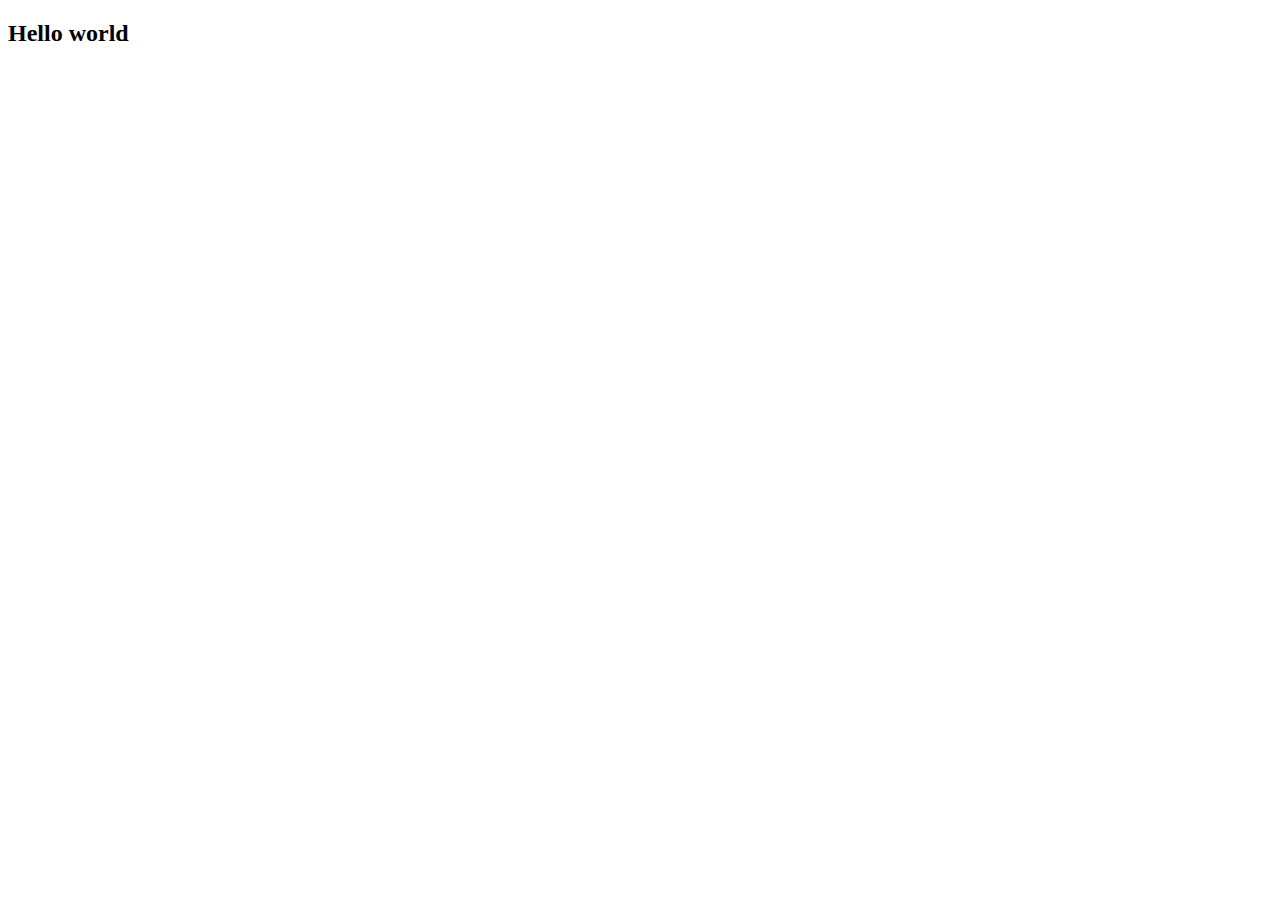
==== index.html @ 7aea9cb6 "first commit" ====
<!DOCTYPE html>
<html lang="en">
<head>
    <meta charset="UTF-8">
    <meta name="viewport" content="width=device-width, initial-scale=1.0">
    <title>Document</title>
</head>
<body>
    
    <h2>Hello world</h2>
    <script src="./script.js"></script>
</body>
</html>
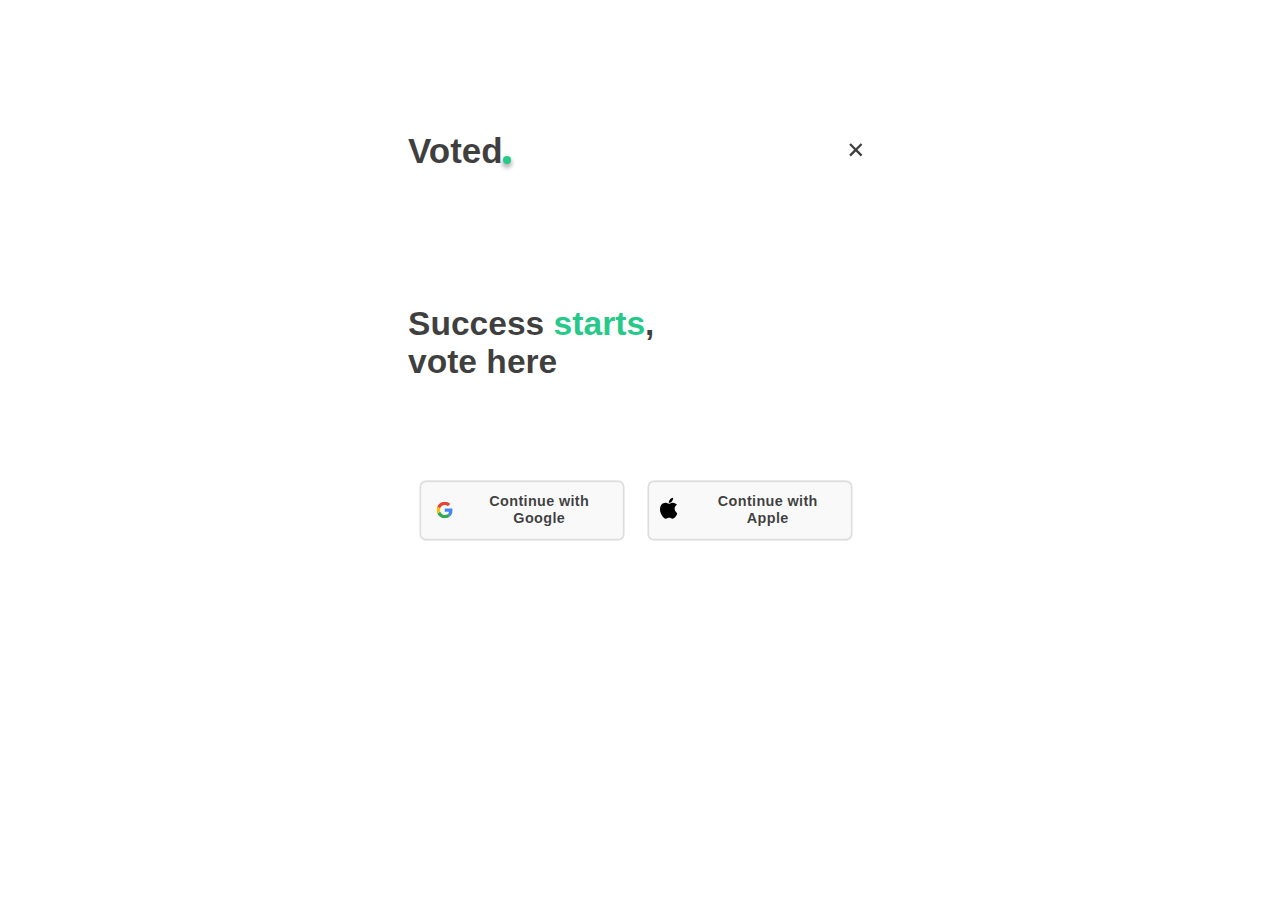
==== commit 4a7942d7: "authentification page is complete" ====
--- a/index.html
+++ b/index.html
@@ -1,13 +1,70 @@
 <!DOCTYPE html>
 <html lang="en">
+
 <head>
     <meta charset="UTF-8">
     <meta name="viewport" content="width=device-width, initial-scale=1.0">
-    <title>Document</title>
+    <link rel="icon" href="./images/online-voting.png" />
+    <link rel="stylesheet" href="style.css">
+    <title>Voted app - Home</title>
 </head>
+
 <body>
+    <main>
+        <div class="title">
+            <div class="logo">
+                <p>Voted</p>
+                <span></span>
+            </div>
+            <button class="close" type="button">
+                <svg width="28" height="28" viewBox="0 0 28 28" fill="none" xmlns="http://www.w3.org/2000/svg">
+                    <path
+                        d="M24.7487 13.1993L19.799 18.1491L14.8492 13.1993L13.1993 14.8492L18.1491 19.799L13.1993 24.7487L14.8492 26.3986L19.799 21.4489L24.7487 26.3986L26.3986 24.7487L21.4489 19.799L26.3986 14.8492L24.7487 13.1993Z"
+                        fill="#000000C0" />
+                </svg>
     
-    <h2>Hello world</h2>
+            </button>
+        </div>
+        <h2>Success <span>starts</span><span>,</span><br>vote here</h2>
+
+        <div class="connect">
+            <button class="but but1">
+                <svg width="24" height="24" viewBox="0 0 48 48" fill="none" xmlns="http://www.w3.org/2000/svg">
+                    <g clip-path="url(#clip0_7_4139)">
+                        <path
+                            d="M23.9995 19.6362V28.9308H36.9158C36.3487 31.9199 34.6466 34.4509 32.094 36.1527L39.883 42.1964C44.4212 38.0074 47.0394 31.8546 47.0394 24.5456C47.0394 22.8438 46.8867 21.2073 46.603 19.6365L23.9995 19.6362Z"
+                            fill="#4285F4" />
+                        <path
+                            d="M10.5492 28.568L8.7925 29.9128L2.57422 34.7563C6.5233 42.589 14.6172 48 23.999 48C30.4788 48 35.9115 45.8618 39.8825 42.1964L32.0934 36.1527C29.9552 37.5927 27.2279 38.4655 23.999 38.4655C17.759 38.4655 12.4574 34.2546 10.559 28.5818L10.5492 28.568Z"
+                            fill="#34A853" />
+                        <path
+                            d="M2.57436 13.2437C0.938084 16.4726 0 20.1163 0 23.9999C0 27.8834 0.938084 31.5271 2.57436 34.7561C2.57436 34.7778 10.5599 28.5597 10.5599 28.5597C10.08 27.1197 9.79624 25.5926 9.79624 23.9996C9.79624 22.4067 10.08 20.8795 10.5599 19.4395L2.57436 13.2437Z"
+                            fill="#FBBC05" />
+                        <path
+                            d="M23.9995 9.55636C27.5341 9.55636 30.6758 10.7781 33.1849 13.1345L40.0576 6.2619C35.8903 2.37833 30.4796 0 23.9995 0C14.6177 0 6.5233 5.38908 2.57422 13.2437L10.5596 19.44C12.4576 13.7672 17.7595 9.55636 23.9995 9.55636Z"
+                            fill="#EA4335" />
+                    </g>
+                    <defs>
+                        <clipPath id="clip0_7_4139">
+                            <rect width="48" height="48" fill="" />
+                        </clipPath>
+                    </defs>
+                </svg>
+                <p>Continue with Google</p>
+            </button>
+            <button class="but but2">
+                <svg width="24" height="24" viewBox="0 0 16 19" fill="none" xmlns="http://www.w3.org/2000/svg">
+                    <path
+                        d="M15.6651 14.811C15.3882 15.4565 15.0461 16.072 14.6441 16.648C14.1071 17.415 13.6661 17.945 13.3281 18.24C12.8031 18.722 12.2391 18.97 11.6361 18.984C11.2041 18.984 10.6821 18.861 10.0741 18.611C9.46414 18.362 8.90414 18.24 8.39114 18.24C7.85414 18.24 7.27814 18.362 6.66114 18.611C6.04514 18.861 5.54714 18.992 5.16614 19.004C4.58914 19.029 4.01214 18.775 3.43714 18.24C3.07014 17.92 2.61114 17.37 2.06014 16.592C1.47014 15.763 0.985141 14.798 0.605141 13.701C0.198141 12.514 -0.00585938 11.366 -0.00585938 10.254C-0.00585938 8.98099 0.269141 7.88199 0.820141 6.96199C1.23689 6.23946 1.83269 5.63643 2.55014 5.21099C3.25761 4.78666 4.06523 4.55818 4.89014 4.54899C5.35014 4.54899 5.95314 4.69099 6.70014 4.97099C7.44714 5.25099 7.92714 5.39299 8.13614 5.39299C8.29414 5.39299 8.82514 5.22599 9.72914 4.89499C10.5821 4.58799 11.3021 4.46099 11.8921 4.51099C13.4921 4.63999 14.6931 5.26999 15.4921 6.40599C14.0621 7.27299 13.3551 8.48599 13.3691 10.043C13.3811 11.256 13.8221 12.265 14.6861 13.066C15.0681 13.4315 15.5138 13.724 16.0011 13.929C15.8951 14.236 15.7831 14.529 15.6651 14.811ZM11.9981 0.379993C11.9981 1.32999 11.6501 2.21799 10.9591 3.03899C10.1231 4.01499 9.11314 4.57999 8.01814 4.49099C8.00382 4.37153 7.99681 4.25131 7.99714 4.13099C7.99714 3.21799 8.39314 2.24199 9.10014 1.44299C9.45214 1.03899 9.90014 0.701993 10.4431 0.433993C10.9851 0.169993 11.4971 0.0239929 11.9791 -0.00100708C11.9921 0.126993 11.9981 0.253993 11.9981 0.379993Z"
+                        fill="black" />
+                </svg>
+                <p>Continue with Apple</p>
+            </button>
+        </div>
+
+    </main>
+
     <script src="./script.js"></script>
 </body>
+
 </html>--- a/style.css
+++ b/style.css
@@ -0,0 +1,146 @@
+*{
+    font-family: Arial;
+    padding: 0;
+    margin: 0;
+    box-sizing: border-box;
+    border: none;
+    outline: none;
+}
+
+:root{
+    --primary-color:#26C98A;
+    --secondary-color:#000000C0;
+    --box-border-div :#0000001C;
+    --box-bg-div: #00000006;
+}
+
+body{
+    height: 100vh;
+    width: 100%;
+    display: flex;
+    justify-content: center;
+    align-items: center;
+}
+
+main{
+    width: 40%;
+    height: 80%;
+    padding: 2.5em 2em 3em 1.5em;
+}
+
+.title{
+    width: 100%;
+    display: flex;
+    justify-content: space-between;
+    align-items: center;
+}
+
+.logo{
+    display: flex;
+    align-items: end;
+}
+
+.logo p{
+    font-size: 35px;
+    font-weight: bold;
+    color: var(--secondary-color);
+}
+
+.logo span{
+    display: block;
+    width: 8px;
+    height: 8px;
+    margin-bottom: 0.4em;
+    background-color: var(--primary-color);
+    box-shadow: 0 3px 4px 1px #0000004C;
+    margin-left: 0.05em;
+    border-radius: 100%;
+}
+
+.close{
+    cursor: pointer;
+    background: #fff;
+    display: block;
+    margin-bottom: 0.75em;
+}
+
+h2{
+    margin-top: 4em;
+    font-size: 2.1em;
+    font-weight: bold;
+    color: var(--secondary-color);
+}
+h2 span:first-child{
+    color: var(--primary-color);
+}
+h2 span:nth-child(2){
+    font-family: 'Trebuchet MS', 'Lucida Sans Unicode', 'Lucida Grande', 'Lucida Sans', Arial, sans-serif;
+}
+
+.connect{
+    padding-top: 6em;
+}
+
+
+.but{
+    width:350px;
+    cursor: pointer;
+    background-color: var(--box-bg-div);
+    display: flex;
+    align-items: center;
+    justify-content: center;
+    padding: 1em 2em;
+    gap: 1.5em;
+    border-radius: 7.5px;
+    border: 2px solid var(--box-border-div);
+}
+
+.but:last-child{
+    margin-top: 1.75em;
+}
+
+.but.but1 svg{
+    transform:  translateX(-10px);
+}
+
+
+.but.but2 svg{
+    transform: translateX(-15px) translateY(-2px);
+}
+
+.but p{
+    font-size: 16px;
+    text-align: center;
+    letter-spacing: 0.025em;
+    font-weight: bold;
+    color: var(--secondary-color);
+}
+
+
+@media (max-width : 500px) {
+    main{
+        width: 100%;
+        height: 100%;
+    }
+
+    .but{
+        width: 100%;
+    }
+}
+
+
+@media (min-width : 500px) {
+    .connect{
+        width: 100%;
+        display: flex;
+        justify-content: space-between;
+        align-items: center;
+        margin: 0 auto;
+    }
+    .but{
+        transform: scale(90%);
+    }
+    .but:last-child{
+        margin-top: 0;
+    }
+}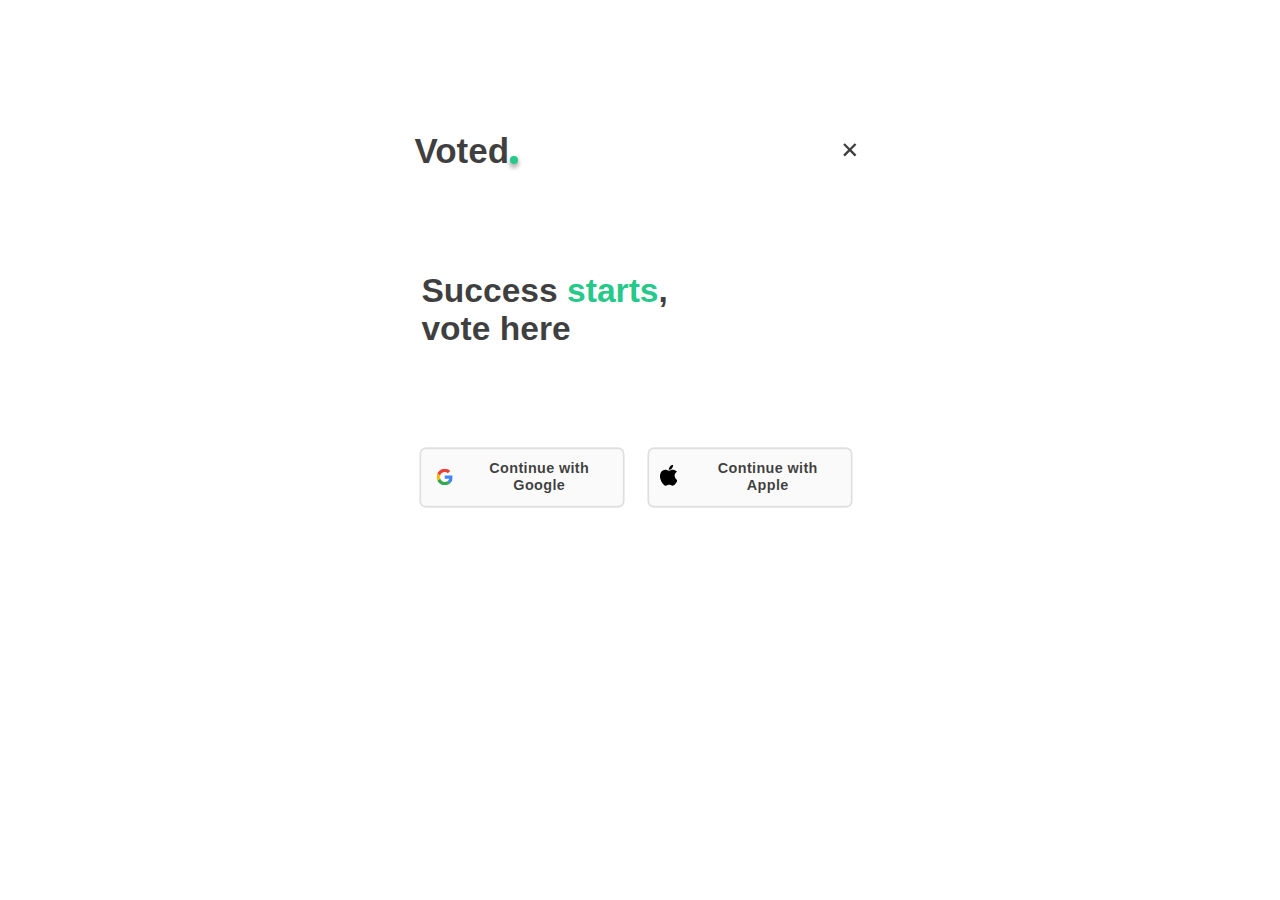
==== commit b81190d2: "all is update" ====
--- a/index.html
+++ b/index.html
@@ -12,17 +12,14 @@
 <body>
     <main>
         <div class="title">
-            <div class="logo">
-                <p>Voted</p>
-                <span></span>
-            </div>
+
             <button class="close" type="button">
                 <svg width="28" height="28" viewBox="0 0 28 28" fill="none" xmlns="http://www.w3.org/2000/svg">
                     <path
                         d="M24.7487 13.1993L19.799 18.1491L14.8492 13.1993L13.1993 14.8492L18.1491 19.799L13.1993 24.7487L14.8492 26.3986L19.799 21.4489L24.7487 26.3986L26.3986 24.7487L21.4489 19.799L26.3986 14.8492L24.7487 13.1993Z"
                         fill="#000000C0" />
                 </svg>
-    
+
             </button>
         </div>
         <h2>Success <span>starts</span><span>,</span><br>vote here</h2>
@@ -64,7 +61,7 @@
 
     </main>
 
-    <script src="./script.js"></script>
+    <script type="module" src="./script.js"></script>
 </body>
 
 </html>--- a/style.css
+++ b/style.css
@@ -7,11 +7,16 @@
     outline: none;
 }
 
+button{
+    background-color: #00000000;
+}
+
 :root{
     --primary-color:#26C98A;
     --secondary-color:#000000C0;
     --box-border-div :#0000001C;
-    --box-bg-div: #00000006;
+    --box-bg-div: #00000005;
+    --input-color: #00000099;
 }
 
 body{
@@ -31,31 +36,11 @@
 .title{
     width: 100%;
     display: flex;
+    flex-direction: row-reverse;
     justify-content: space-between;
     align-items: center;
 }
 
-.logo{
-    display: flex;
-    align-items: end;
-}
-
-.logo p{
-    font-size: 35px;
-    font-weight: bold;
-    color: var(--secondary-color);
-}
-
-.logo span{
-    display: block;
-    width: 8px;
-    height: 8px;
-    margin-bottom: 0.4em;
-    background-color: var(--primary-color);
-    box-shadow: 0 3px 4px 1px #0000004C;
-    margin-left: 0.05em;
-    border-radius: 100%;
-}
 
 .close{
     cursor: pointer;
@@ -65,7 +50,7 @@
 }
 
 h2{
-    margin-top: 4em;
+    margin-top: 3em;
     font-size: 2.1em;
     font-weight: bold;
     color: var(--secondary-color);
@@ -135,7 +120,12 @@
         display: flex;
         justify-content: space-between;
         align-items: center;
-        margin: 0 auto;
+    }
+    h2{
+        padding-left: 0.4em;
+    }
+    .title{
+        padding: 0 0.4em;
     }
     .but{
         transform: scale(90%);
